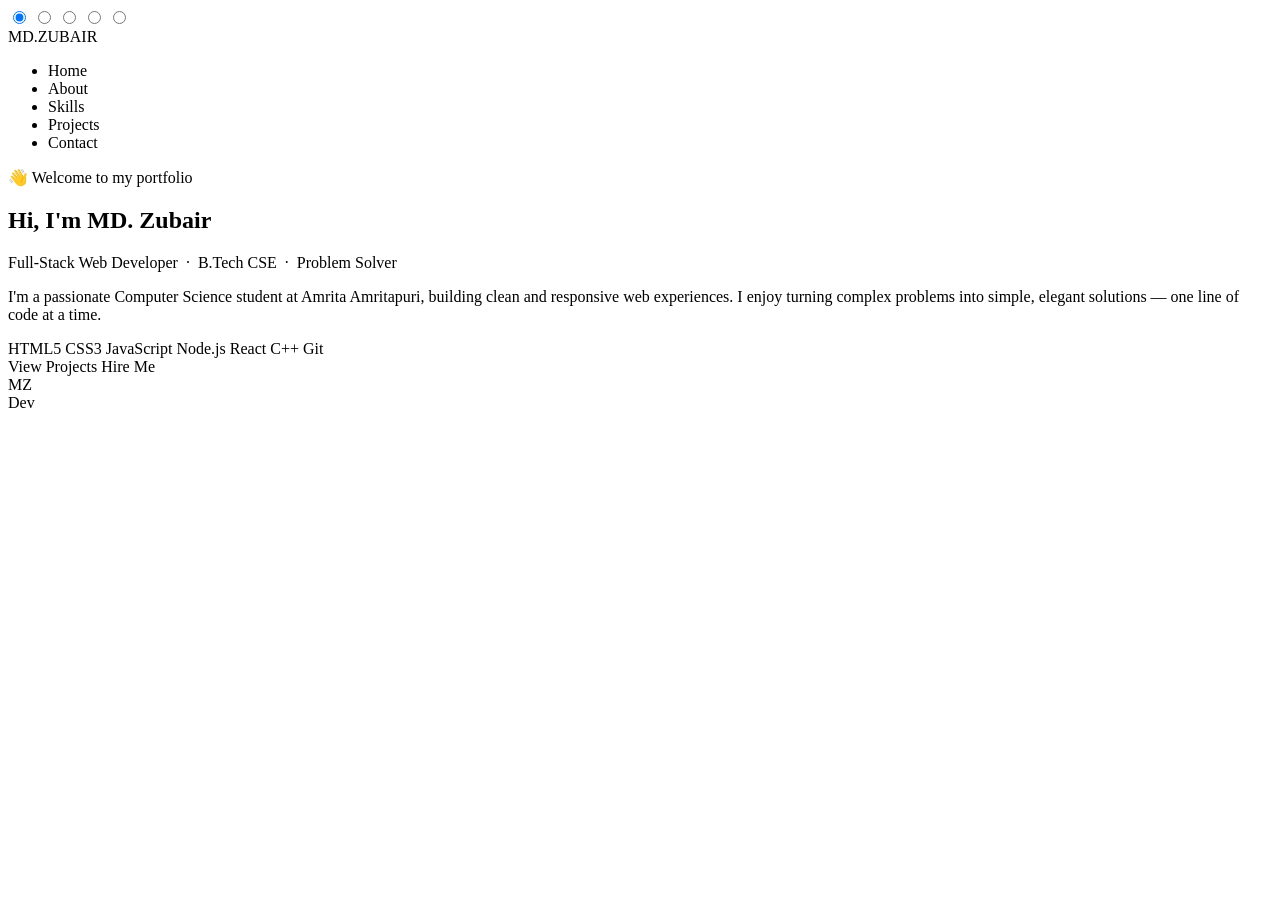
==== index.html @ b35024ba "Add files via upload" ====
<!DOCTYPE html>
<html lang="en">
<head>
<meta charset="UTF-8">
<meta name="viewport" content="width=device-width, initial-scale=1.0">
<title>Portfolio — MD. Zubair</title>
<link href="https://fonts.googleapis.com/css2?family=Montserrat:wght@300;700&display=swap" rel="stylesheet">
<link rel="stylesheet" href="style.css">
</head>
<body>

<input type="radio" name="nav" id="s1" checked>
<input type="radio" name="nav" id="s2">
<input type="radio" name="nav" id="s3">
<input type="radio" name="nav" id="s4">
<input type="radio" name="nav" id="s5">

<!-- NAVBAR -->
<nav class="navbar">
  <div class="logo">MD.<span>ZUBAIR</span></div>
  <ul class="menu">
    <li><label for="s1">Home</label></li>
    <li><label for="s2">About</label></li>
    <li><label for="s3">Skills</label></li>
    <li><label for="s4">Projects</label></li>
    <li><label for="s5">Contact</label></li>
  </ul>
</nav>

<!-- HOME -->
<section id="home" class="slide">
  <div class="left">
    <p class="tag">👋 Welcome to my portfolio</p>
    <h1>Hi, I'm <span>MD. Zubair</span></h1>
    <p class="role">Full-Stack Web Developer &nbsp;·&nbsp; B.Tech CSE &nbsp;·&nbsp; Problem Solver</p>
    <p class="bio">
      I'm a passionate Computer Science student at Amrita Amritapuri, building clean and responsive
      web experiences. I enjoy turning complex problems into simple, elegant solutions — one line of
      code at a time.
    </p>
    <div class="chips">
      <span class="chip">HTML5</span>
      <span class="chip">CSS3</span>
      <span class="chip">JavaScript</span>
      <span class="chip">Node.js</span>
      <span class="chip">React</span>
      <span class="chip">C++</span>
      <span class="chip">Git</span>
    </div>
    <div class="cta">
      <label for="s4" class="btn-a">View Projects</label>
      <label for="s5" class="btn-b">Hire Me</label>
    </div>
  </div>
  <div class="right" style="align-items:center;">
    <div class="img-wrap">
      <div class="ring">
        <div class="ring-inner">
          <div class="profile-logo">
            <div class="initials">MZ</div>
            <div class="title-tag">Dev</div>
            <div class="dot-row">
              <div class="dot"></div>
              <div class="dot"></div>
              <div class="dot"></div>
            </div>
          </div>
        </div>
      </div>
    </div>
  </div>
</section>
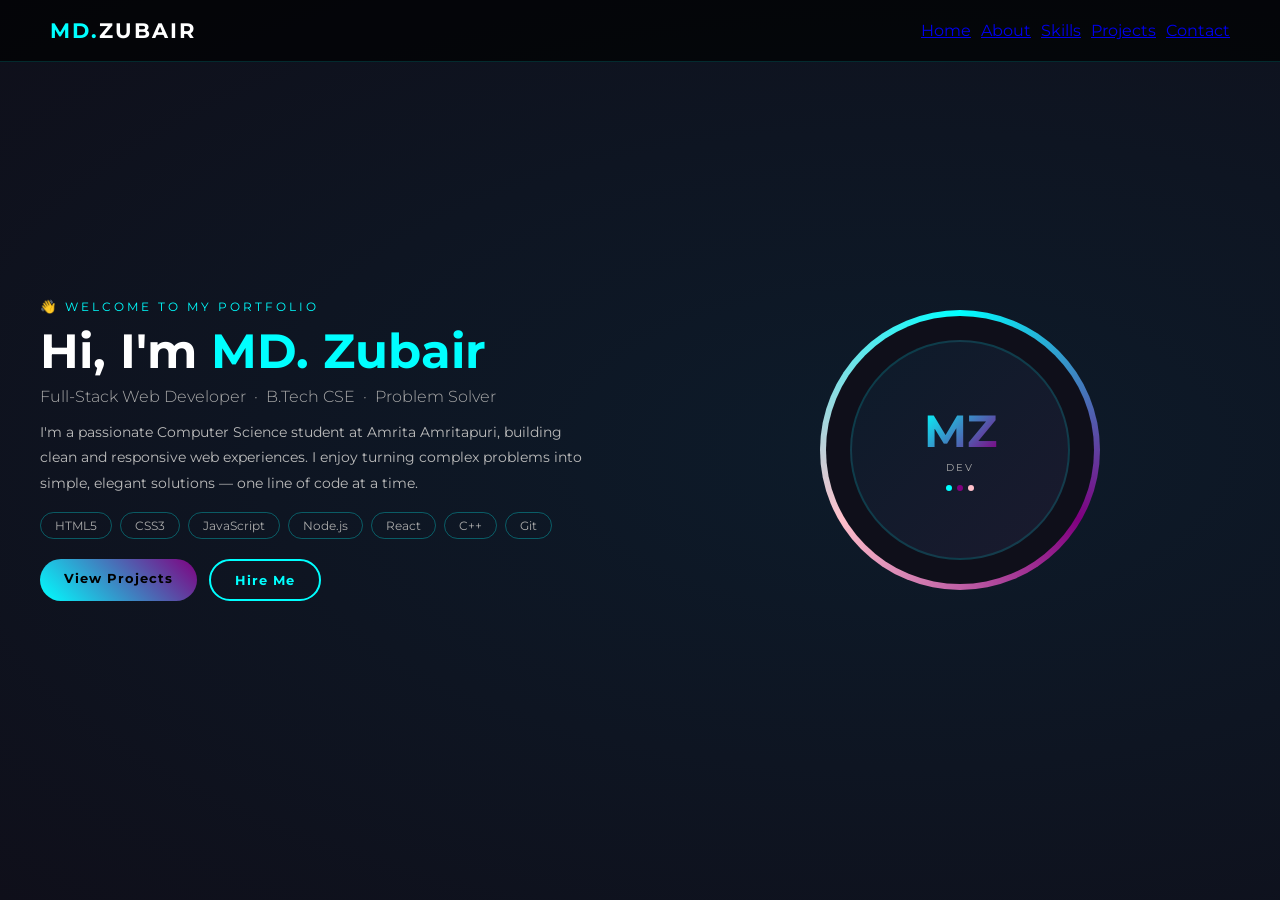
==== commit 785464b6: "index.html" ====
--- a/index.html
+++ b/index.html
@@ -19,11 +19,11 @@
 <nav class="navbar">
   <div class="logo">MD.<span>ZUBAIR</span></div>
   <ul class="menu">
-    <li><label for="s1">Home</label></li>
-    <li><label for="s2">About</label></li>
-    <li><label for="s3">Skills</label></li>
-    <li><label for="s4">Projects</label></li>
-    <li><label for="s5">Contact</label></li>
+    <li><a href="index.html">Home</a></li>
+    <li><a href="about.html">About</a></li>
+    <li><a href="skills.html">Skills</a></li>
+    <li><a href="projects.html">Projects</a></li>
+    <li><a href="contact.html">Contact</a></li>
   </ul>
 </nav>
 
@@ -69,4 +69,4 @@
       </div>
     </div>
   </div>
-</section>+</section>
--- a/style.css
+++ b/style.css
@@ -0,0 +1,290 @@
+* { margin:0; padding:0; box-sizing:border-box; }
+body { background:#0f0f1a; font-family:'Montserrat',sans-serif; color:white; overflow:hidden; height:100vh; }
+ 
+input[type="radio"] { display:none; }
+ 
+/* ── PAGE LOAD FADE-IN ─────────────────────────────────── */
+body {
+  animation: pageFadeIn 1s ease forwards;
+}
+@keyframes pageFadeIn {
+  from { opacity:0; transform:translateY(20px); }
+  to   { opacity:1; transform:translateY(0); }
+}
+ 
+/* ── NAVBAR ────────────────────────────────────────────── */
+.navbar {
+  position:fixed; top:0; width:100%;
+  display:flex; justify-content:space-between; align-items:center;
+  padding:18px 50px;
+  background:rgba(0,0,0,0.7);
+  border-bottom:1px solid rgba(0,255,255,0.15);
+  z-index:1000;
+}
+.logo { color:aqua; font-size:1.3em; font-weight:700; letter-spacing:2px; }
+.logo span { color:white; }
+.menu { display:flex; gap:10px; list-style:none; }
+.menu label {
+  cursor:pointer; padding:9px 18px;
+  font-size:0.85em; letter-spacing:1px;
+  border-radius:6px; position:relative;
+  transition:color 0.3s, transform 0.3s;
+}
+.menu label:hover {
+  color:#000;
+  background:linear-gradient(45deg,aqua,purple);
+  transform:translateY(-3px);
+}
+ 
+/* ── SLIDES ────────────────────────────────────────────── */
+.slide {
+  position:fixed; top:0; left:0;
+  width:100%; height:100vh;
+  display:flex; align-items:center;
+  opacity:0; pointer-events:none;
+  transition:opacity 0.6s ease;
+  overflow-y:auto;
+}
+#s1:checked ~ #home,
+#s2:checked ~ #about,
+#s3:checked ~ #skills,
+#s4:checked ~ #projects,
+#s5:checked ~ #contact {
+  opacity:1; pointer-events:all; z-index:5;
+}
+ 
+/* ── SLIDE PANEL TRANSITIONS ───────────────────────────── */
+.left, .right {
+  width:50%; height:100%;
+  display:flex; flex-direction:column;
+  justify-content:center; padding:40px;
+  transition:transform 0.7s ease, opacity 0.7s ease;
+  opacity:0;
+}
+.slide .left  { transform:translateX(-60px); }
+.slide .right { transform:translateX(60px); }
+ 
+#s1:checked ~ #home .left,
+#s1:checked ~ #home .right,
+#s2:checked ~ #about .left,
+#s2:checked ~ #about .right,
+#s3:checked ~ #skills .left,
+#s3:checked ~ #skills .right {
+  transform:translateX(0);
+  opacity:1;
+}
+ 
+/* ── HOME ──────────────────────────────────────────────── */
+#home { background:radial-gradient(ellipse at 70% 50%, #0d1b2a, #0f0f1a); }
+.tag { font-size:0.78em; color:aqua; letter-spacing:3px; text-transform:uppercase; margin-bottom:10px; }
+#home .left h1 { font-size:3em; line-height:1.15; }
+#home .left h1 span { color:aqua; }
+.role { color:#aaa; font-weight:300; font-size:1em; margin-top:8px; }
+.bio  { color:#bbb; font-size:0.88em; line-height:1.8; margin-top:14px; }
+ 
+.chips { display:flex; flex-wrap:wrap; gap:8px; margin-top:16px; }
+.chip {
+  padding:5px 14px; border-radius:20px; font-size:0.75em;
+  border:1px solid rgba(0,255,255,0.3); color:#aaa; transition:0.3s;
+}
+.chip:hover { border-color:aqua; color:aqua; }
+ 
+.cta { display:flex; gap:12px; margin-top:20px; flex-wrap:wrap; }
+.btn-a {
+  padding:11px 24px; background:linear-gradient(45deg,aqua,purple);
+  color:#000; font-weight:700; border-radius:30px;
+  font-size:0.82em; letter-spacing:1px; cursor:pointer;
+  border:none; transition:0.3s; display:inline-block;
+}
+.btn-a:hover { transform:translateY(-2px); box-shadow:0 6px 20px rgba(0,255,255,0.35); }
+.btn-b {
+  padding:11px 24px; background:transparent;
+  color:aqua; border:2px solid aqua; border-radius:30px;
+  font-size:0.82em; font-weight:700; letter-spacing:1px;
+  cursor:pointer; transition:0.3s; display:inline-block;
+}
+.btn-b:hover { background:aqua; color:#000; transform:translateY(-2px); }
+ 
+/* ── PROFILE LOGO (replaces photo) ────────────────────── */
+.img-wrap { position:relative; display:flex; justify-content:center; align-items:center; }
+.ring {
+  width:280px; height:280px; border-radius:50%;
+  background:conic-gradient(aqua,purple,pink,aqua);
+  display:flex; justify-content:center; align-items:center;
+  animation:spin 5s linear infinite;
+}
+.ring-inner {
+  width:268px; height:268px; border-radius:50%;
+  background:#0f0f1a;
+  display:flex; justify-content:center; align-items:center;
+  animation:spin 5s linear infinite reverse;
+}
+.profile-logo {
+  width:220px; height:220px; border-radius:50%;
+  background:linear-gradient(135deg, #0d1b2a 0%, #1a1a2e 100%);
+  display:flex; flex-direction:column;
+  justify-content:center; align-items:center;
+  gap:8px;
+  animation:bob 3s ease-in-out infinite;
+  border:2px solid rgba(0,255,255,0.15);
+}
+.profile-logo .initials {
+  font-size:2.8em; font-weight:700;
+  background:linear-gradient(135deg, aqua, purple);
+  -webkit-background-clip:text; -webkit-text-fill-color:transparent;
+  background-clip:text; line-height:1;
+}
+.profile-logo .title-tag {
+  font-size:0.62em; color:#aaa; letter-spacing:2px;
+  text-transform:uppercase;
+}
+.profile-logo .dot-row {
+  display:flex; gap:5px; margin-top:4px;
+}
+.profile-logo .dot {
+  width:6px; height:6px; border-radius:50%;
+}
+.profile-logo .dot:nth-child(1) { background:aqua; }
+.profile-logo .dot:nth-child(2) { background:purple; }
+.profile-logo .dot:nth-child(3) { background:pink; }
+ 
+/* ── ANIMATIONS ────────────────────────────────────────── */
+@keyframes spin { to { transform:rotate(360deg); } }
+@keyframes bob  { 0%,100%{transform:translateY(0);} 50%{transform:translateY(-12px);} }
+ 
+/* ── ABOUT ─────────────────────────────────────────────── */
+#about { background:radial-gradient(ellipse at 20% 80%, #0d1b2a, #0f0f1a); }
+.about-left { gap:14px; overflow-y:auto; padding-top:80px; }
+.about-left h1 { font-size:2.6em; color:aqua; }
+.about-intro { font-size:0.88em; color:#bbb; line-height:1.8; }
+.cards { display:flex; flex-direction:column; gap:10px; margin-top:6px; }
+.card {
+  display:flex; align-items:flex-start; gap:12px;
+  background:rgba(0,255,255,0.04);
+  border:1px solid rgba(0,255,255,0.15);
+  border-radius:10px; padding:12px 14px; transition:0.3s;
+}
+.card:hover { background:rgba(0,255,255,0.1); border-color:aqua; }
+.card-icon { font-size:1.3em; flex-shrink:0; }
+.card-body h4 { font-size:0.78em; color:aqua; letter-spacing:1px; text-transform:uppercase; }
+.card-body p  { font-size:0.85em; color:#ccc; margin-top:2px; line-height:1.5; }
+ 
+.about-right { gap:20px; overflow-y:auto; padding-top:80px; justify-content:center; }
+.about-right h1 { font-size:2.2em; color:aqua; }
+.about-right .sub { font-size:0.82em; color:#777; margin-top:-10px; }
+.hobbies { display:flex; gap:18px; flex-wrap:wrap; justify-content:center; }
+.hob { display:flex; flex-direction:column; align-items:center; gap:8px; width:140px; text-align:center; }
+.hob img { width:130px; height:130px; object-fit:cover; border-radius:12px; border:2px solid aqua; animation:bob 3s ease-in-out infinite; }
+.hob h3 { font-size:0.85em; color:aqua; }
+.hob p  { font-size:0.75em; color:#aaa; line-height:1.4; }
+ 
+/* ── SKILLS ────────────────────────────────────────────── */
+#skills { background:#0f0f1a; }
+.skills-left { justify-content:center; gap:8px; overflow-y:auto; padding-top:80px; }
+.skills-left h1 { font-size:2.6em; color:aqua; margin-bottom:10px; }
+.bar-label { font-size:0.82em; color:#bbb; margin-bottom:4px; }
+.track { background:#1a1a2e; height:18px; border-radius:9px; overflow:hidden; margin-bottom:14px; }
+.fill {
+  height:100%; width:0;
+  background:linear-gradient(90deg,aqua,purple);
+  border-radius:9px; line-height:18px;
+  text-align:right; padding-right:8px;
+  font-size:11px; color:#000; font-weight:700;
+  transition:width 1.8s ease;
+}
+#s3:checked ~ #skills .fill[data-w="90"] { width:90%; }
+#s3:checked ~ #skills .fill[data-w="82"] { width:82%; }
+#s3:checked ~ #skills .fill[data-w="78"] { width:78%; }
+#s3:checked ~ #skills .fill[data-w="72"] { width:72%; }
+#s3:checked ~ #skills .fill[data-w="70"] { width:70%; }
+ 
+.skills-right { justify-content:center; align-items:center; gap:16px; flex-wrap:wrap; padding-top:80px; }
+.sk-card {
+  width:120px; height:120px; border-radius:12px;
+  background:#1a1a2e; border:1px solid rgba(0,255,255,0.2);
+  display:flex; flex-direction:column; justify-content:center;
+  align-items:center; gap:6px; transition:0.3s; cursor:default;
+}
+.sk-card:hover { border-color:aqua; background:rgba(0,255,255,0.08); transform:translateY(-6px); }
+.sk-card span { font-size:2em; }
+.sk-card p { font-size:0.72em; color:#aaa; }
+ 
+/* ── PROJECTS ──────────────────────────────────────────── */
+#projects {
+  flex-direction:column; justify-content:flex-start;
+  align-items:center; padding:90px 30px 40px; overflow-y:auto;
+}
+.proj-wrap { width:100%; max-width:1100px; }
+.proj-wrap h1 { font-size:2.2em; color:aqua; margin-bottom:16px; text-align:center; }
+.proj-row { display:flex; flex-wrap:wrap; justify-content:center; gap:18px; margin-bottom:30px; }
+.flip { width:200px; height:130px; perspective:900px; cursor:pointer; }
+.flip-in { width:100%; height:100%; position:relative; transform-style:preserve-3d; transition:transform 0.7s ease; }
+.flip:hover .flip-in { transform:rotateY(180deg); }
+.f-front, .f-back {
+  position:absolute; width:100%; height:100%;
+  backface-visibility:hidden; border-radius:8px;
+  display:flex; flex-direction:column;
+  justify-content:center; align-items:center;
+  padding:12px; text-align:center;
+}
+.f-front { background:#1a1a2e; border:2px solid aqua; }
+.f-front em { font-size:1.8em; font-style:normal; margin-bottom:6px; }
+.f-front strong { font-size:0.88em; color:aqua; }
+.f-back { background:linear-gradient(135deg,aqua,purple); transform:rotateY(180deg); color:#000; }
+.f-back b { font-size:0.9em; margin-bottom:4px; }
+.f-back small { font-size:0.72em; line-height:1.4; }
+ 
+/* ── CONTACT ───────────────────────────────────────────── */
+#contact {
+  flex-direction:column; justify-content:flex-start;
+  align-items:center; padding:90px 30px 40px; overflow-y:auto;
+  background:radial-gradient(ellipse at 30% 70%, #0d1b2a, #0f0f1a);
+}
+.contact-wrap { display:flex; gap:40px; width:100%; max-width:1050px; flex-wrap:wrap; justify-content:center; }
+.c-info { flex:1; min-width:240px; display:flex; flex-direction:column; gap:18px; }
+.c-info h1 { font-size:2.4em; color:aqua; line-height:1.2; }
+.c-info > p { font-size:0.85em; color:#bbb; line-height:1.7; }
+.c-row { display:flex; align-items:center; gap:12px; }
+.c-icon { width:40px; height:40px; border-radius:50%; background:linear-gradient(45deg,aqua,purple); display:flex; justify-content:center; align-items:center; font-size:1em; flex-shrink:0; }
+.c-text h4 { font-size:0.75em; color:aqua; letter-spacing:1px; text-transform:uppercase; }
+.c-text p  { font-size:0.85em; color:#ccc; }
+.socials { display:flex; gap:8px; flex-wrap:wrap; }
+.s-btn { padding:7px 16px; border:1px solid aqua; border-radius:20px; color:aqua; font-size:0.75em; background:transparent; cursor:pointer; transition:0.3s; text-decoration:none; }
+.s-btn:hover { background:aqua; color:#000; }
+ 
+.c-form { flex:1.4; min-width:280px; }
+.form-box { background:rgba(255,255,255,0.03); border:1px solid rgba(0,255,255,0.2); border-radius:14px; padding:30px; }
+.form-box h2 { font-size:1.3em; color:white; margin-bottom:20px; }
+.form-box h2 span { color:aqua; }
+.row2 { display:flex; gap:12px; }
+.fg { display:flex; flex-direction:column; gap:5px; margin-bottom:14px; flex:1; }
+.fg label { font-size:0.72em; color:#999; letter-spacing:1px; text-transform:uppercase; }
+.fg input, .fg textarea, .fg select {
+  background:rgba(255,255,255,0.04);
+  border:1px solid rgba(0,255,255,0.2);
+  border-radius:7px; padding:10px 13px;
+  color:white; font-family:'Montserrat',sans-serif;
+  font-size:0.88em; outline:none; transition:0.3s;
+}
+.fg input:focus, .fg textarea:focus, .fg select:focus {
+  border-color:aqua; box-shadow:0 0 0 3px rgba(0,255,255,0.08);
+}
+.fg select option { background:#1a1a2e; }
+.fg textarea { resize:vertical; min-height:95px; }
+ 
+.f-btns { display:flex; gap:10px; flex-wrap:wrap; margin-top:4px; }
+input[type="checkbox"]#sent { display:none; }
+.sub-lbl {
+  flex:1; padding:12px; background:linear-gradient(45deg,aqua,purple);
+  color:#000; font-weight:700; border-radius:9px;
+  text-align:center; font-size:0.9em; cursor:pointer;
+  letter-spacing:1px; transition:0.3s; display:block;
+}
+.sub-lbl:hover { transform:translateY(-2px); box-shadow:0 6px 20px rgba(0,255,255,0.3); }
+#sent:checked ~ .form-box .sub-lbl { background:linear-gradient(45deg,#00ff88,#00aaff); }
+#sent:checked ~ .form-box .sub-lbl::after { content:" ✅ Sent!"; }
+#sent:checked ~ .form-box .sub-lbl span { display:none; }
+.rst-lbl { padding:12px 18px; background:transparent; color:#aaa; border:1px solid #444; border-radius:9px; cursor:pointer; font-size:0.88em; transition:0.3s; }
+.rst-lbl:hover { border-color:tomato; color:tomato; }
+.exit-lbl { padding:12px 18px; background:transparent; color:#aaa; border:1px solid #444; border-radius:9px; cursor:pointer; font-size:0.88em; transition:0.3s; }
+.exit-lbl:hover { border-color:orange; color:orange; }
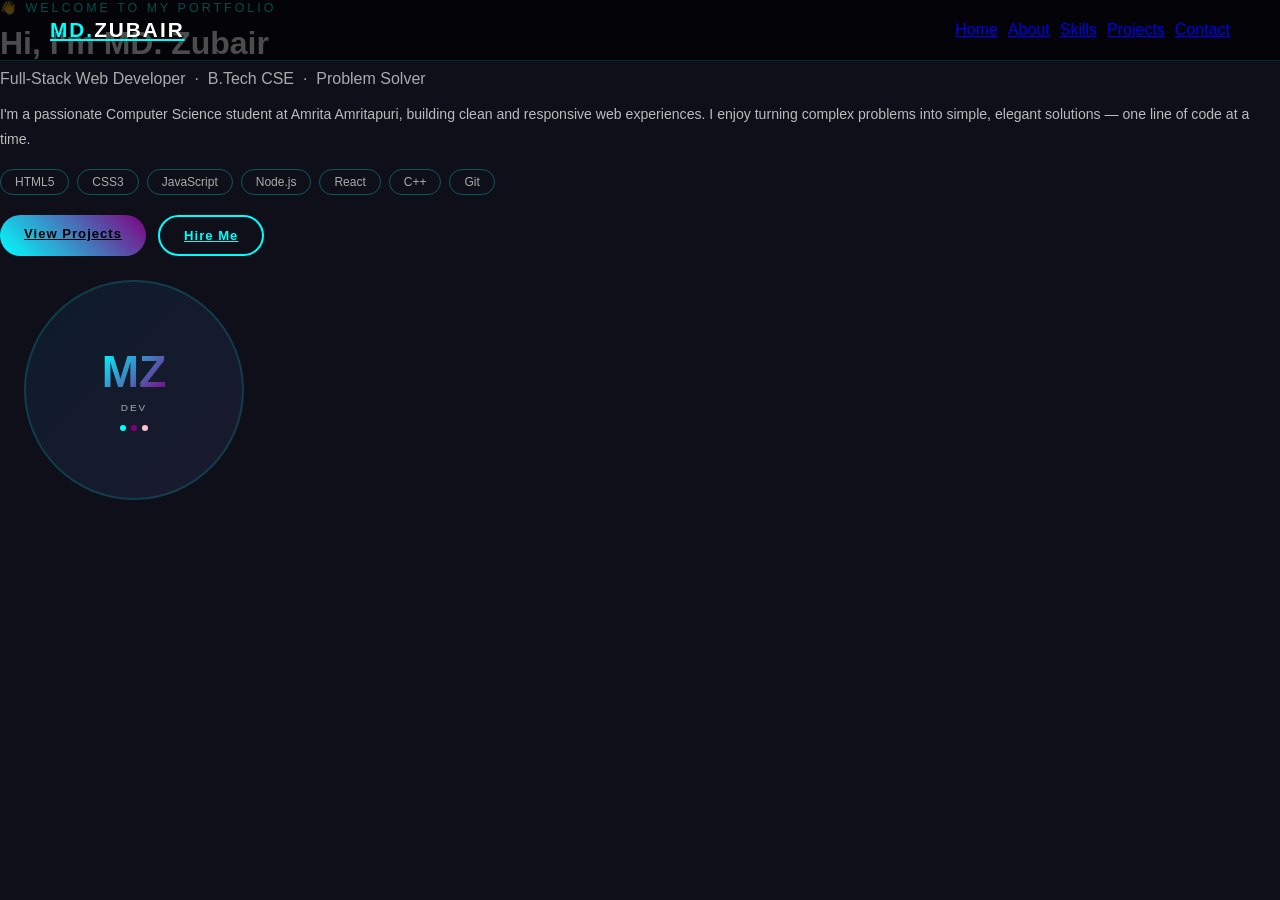
==== commit 6f9e31cd: "index.html" ====
--- a/index.html
+++ b/index.html
@@ -3,23 +3,15 @@
 <head>
 <meta charset="UTF-8">
 <meta name="viewport" content="width=device-width, initial-scale=1.0">
-<title>Portfolio — MD. Zubair</title>
-<link href="https://fonts.googleapis.com/css2?family=Montserrat:wght@300;700&display=swap" rel="stylesheet">
+<title>Home — MD. Zubair</title>
 <link rel="stylesheet" href="style.css">
 </head>
 <body>
 
-<input type="radio" name="nav" id="s1" checked>
-<input type="radio" name="nav" id="s2">
-<input type="radio" name="nav" id="s3">
-<input type="radio" name="nav" id="s4">
-<input type="radio" name="nav" id="s5">
-
-<!-- NAVBAR -->
 <nav class="navbar">
-  <div class="logo">MD.<span>ZUBAIR</span></div>
+  <a href="index.html" class="logo">MD.<span>ZUBAIR</span></a>
   <ul class="menu">
-    <li><a href="index.html">Home</a></li>
+    <li><a href="index.html" class="active">Home</a></li>
     <li><a href="about.html">About</a></li>
     <li><a href="skills.html">Skills</a></li>
     <li><a href="projects.html">Projects</a></li>
@@ -27,34 +19,34 @@
   </ul>
 </nav>
 
-<!-- HOME -->
-<section id="home" class="slide">
-  <div class="left">
-    <p class="tag">👋 Welcome to my portfolio</p>
-    <h1>Hi, I'm <span>MD. Zubair</span></h1>
-    <p class="role">Full-Stack Web Developer &nbsp;·&nbsp; B.Tech CSE &nbsp;·&nbsp; Problem Solver</p>
-    <p class="bio">
-      I'm a passionate Computer Science student at Amrita Amritapuri, building clean and responsive
-      web experiences. I enjoy turning complex problems into simple, elegant solutions — one line of
-      code at a time.
-    </p>
-    <div class="chips">
-      <span class="chip">HTML5</span>
-      <span class="chip">CSS3</span>
-      <span class="chip">JavaScript</span>
-      <span class="chip">Node.js</span>
-      <span class="chip">React</span>
-      <span class="chip">C++</span>
-      <span class="chip">Git</span>
+<div class="page">
+  <div class="home-wrap">
+    <div class="home-left fade-in">
+      <p class="tag">👋 Welcome to my portfolio</p>
+      <h1>Hi, I'm <span>MD. Zubair</span></h1>
+      <p class="role">Full-Stack Web Developer &nbsp;·&nbsp; B.Tech CSE &nbsp;·&nbsp; Problem Solver</p>
+      <p class="bio">
+        I'm a passionate Computer Science student at Amrita Amritapuri, building clean and responsive
+        web experiences. I enjoy turning complex problems into simple, elegant solutions — one line of
+        code at a time.
+      </p>
+      <div class="chips">
+        <span class="chip">HTML5</span>
+        <span class="chip">CSS3</span>
+        <span class="chip">JavaScript</span>
+        <span class="chip">Node.js</span>
+        <span class="chip">React</span>
+        <span class="chip">C++</span>
+        <span class="chip">Git</span>
+      </div>
+      <div class="cta">
+        <a href="projects.html" class="btn-a">View Projects</a>
+        <a href="contact.html" class="btn-b">Hire Me</a>
+      </div>
     </div>
-    <div class="cta">
-      <label for="s4" class="btn-a">View Projects</label>
-      <label for="s5" class="btn-b">Hire Me</label>
-    </div>
-  </div>
-  <div class="right" style="align-items:center;">
-    <div class="img-wrap">
-      <div class="ring">
+
+    <div class="home-right fade-in">
+      <div class="ring-outer">
         <div class="ring-inner">
           <div class="profile-logo">
             <div class="initials">MZ</div>
@@ -69,4 +61,8 @@
       </div>
     </div>
   </div>
+</div>
+
+</body>
+</html>
 </section>
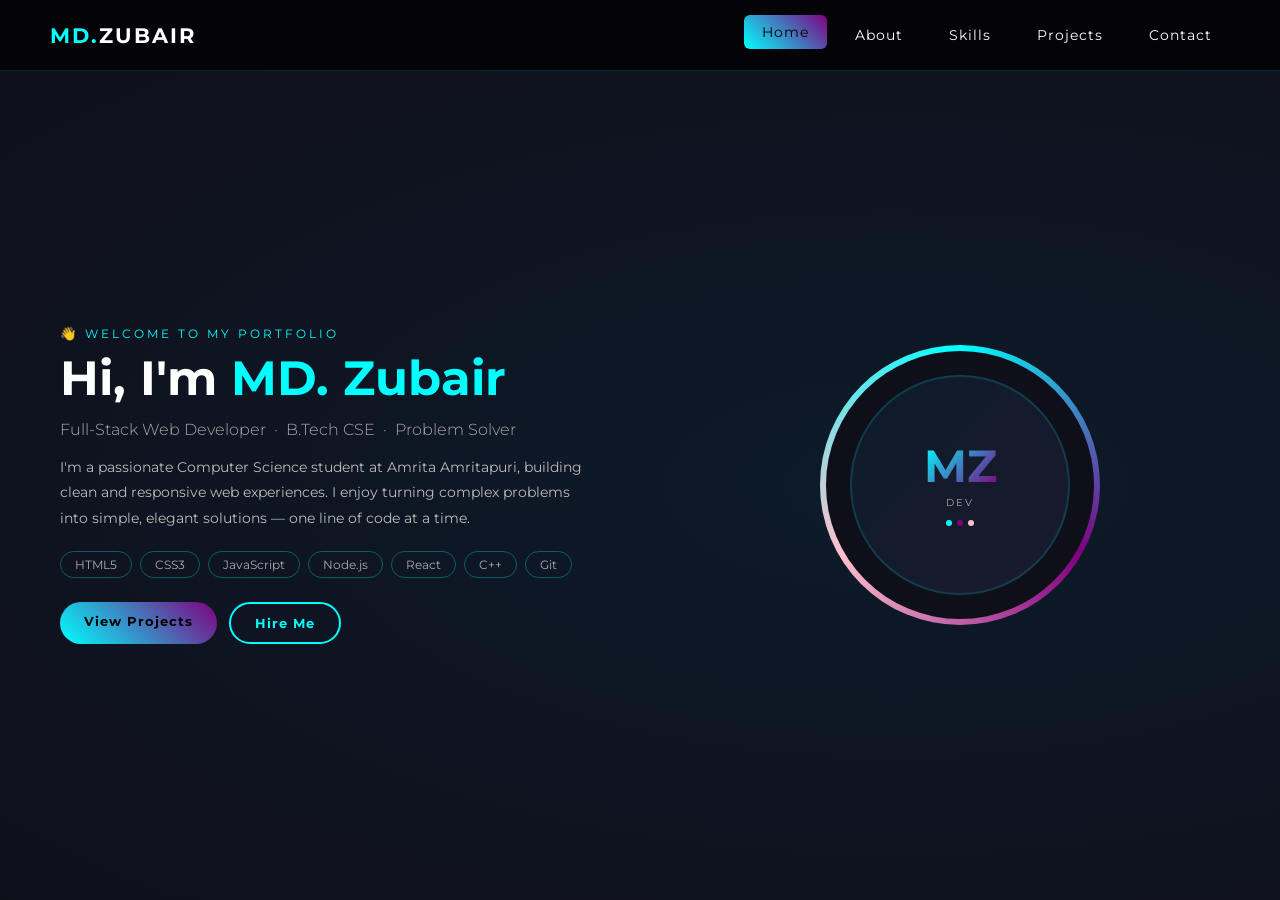
==== commit d4677b22: "index.html" ====
--- a/index.html
+++ b/index.html
@@ -4,6 +4,7 @@
 <meta charset="UTF-8">
 <meta name="viewport" content="width=device-width, initial-scale=1.0">
 <title>Home — MD. Zubair</title>
+<link href="https://fonts.googleapis.com/css2?family=Montserrat:wght@300;700&display=swap" rel="stylesheet">
 <link rel="stylesheet" href="style.css">
 </head>
 <body>
@@ -21,7 +22,8 @@
 
 <div class="page">
   <div class="home-wrap">
-    <div class="home-left fade-in">
+
+    <div class="home-left">
       <p class="tag">👋 Welcome to my portfolio</p>
       <h1>Hi, I'm <span>MD. Zubair</span></h1>
       <p class="role">Full-Stack Web Developer &nbsp;·&nbsp; B.Tech CSE &nbsp;·&nbsp; Problem Solver</p>
@@ -45,24 +47,29 @@
       </div>
     </div>
 
-    <div class="home-right fade-in">
-      <div class="ring-outer">
-        <div class="ring-inner">
-          <div class="profile-logo">
-            <div class="initials">MZ</div>
-            <div class="title-tag">Dev</div>
-            <div class="dot-row">
-              <div class="dot"></div>
-              <div class="dot"></div>
-              <div class="dot"></div>
+    <div class="home-right">
+      <div class="img-wrap">
+        <div class="ring">
+          <div class="ring-inner">
+            <div class="profile-logo">
+              <div class="initials">MZ</div>
+              <div class="title-tag">Dev</div>
+              <div class="dot-row">
+                <div class="dot"></div>
+                <div class="dot"></div>
+                <div class="dot"></div>
+              </div>
             </div>
           </div>
         </div>
       </div>
     </div>
+
   </div>
 </div>
 
 </body>
 </html>
+</body>
+</html>
 </section>
--- a/style.css
+++ b/style.css
@@ -1,17 +1,20 @@
 * { margin:0; padding:0; box-sizing:border-box; }
-body { background:#0f0f1a; font-family:'Montserrat',sans-serif; color:white; overflow:hidden; height:100vh; }
- 
-input[type="radio"] { display:none; }
- 
-/* ── PAGE LOAD FADE-IN ─────────────────────────────────── */
+
+@import url('https://fonts.googleapis.com/css2?family=Montserrat:wght@300;400;700&display=swap');
+
 body {
-  animation: pageFadeIn 1s ease forwards;
-}
+  background:#0f0f1a;
+  font-family:'Montserrat',sans-serif;
+  color:white;
+  min-height:100vh;
+  animation: pageFadeIn 0.8s ease forwards;
+}
+
 @keyframes pageFadeIn {
   from { opacity:0; transform:translateY(20px); }
   to   { opacity:1; transform:translateY(0); }
 }
- 
+
 /* ── NAVBAR ────────────────────────────────────────────── */
 .navbar {
   position:fixed; top:0; width:100%;
@@ -21,91 +24,79 @@
   border-bottom:1px solid rgba(0,255,255,0.15);
   z-index:1000;
 }
-.logo { color:aqua; font-size:1.3em; font-weight:700; letter-spacing:2px; }
+.logo {
+  color:aqua; font-size:1.3em; font-weight:700;
+  letter-spacing:2px; text-decoration:none;
+}
 .logo span { color:white; }
+
 .menu { display:flex; gap:10px; list-style:none; }
-.menu label {
+.menu a {
   cursor:pointer; padding:9px 18px;
   font-size:0.85em; letter-spacing:1px;
-  border-radius:6px; position:relative;
-  transition:color 0.3s, transform 0.3s;
-}
-.menu label:hover {
+  border-radius:6px; color:white;
+  text-decoration:none;
+  transition:color 0.3s, transform 0.3s, background 0.3s;
+  display:block;
+}
+.menu a:hover, .menu a.active {
   color:#000;
   background:linear-gradient(45deg,aqua,purple);
   transform:translateY(-3px);
 }
- 
-/* ── SLIDES ────────────────────────────────────────────── */
-.slide {
-  position:fixed; top:0; left:0;
-  width:100%; height:100vh;
-  display:flex; align-items:center;
-  opacity:0; pointer-events:none;
-  transition:opacity 0.6s ease;
-  overflow-y:auto;
-}
-#s1:checked ~ #home,
-#s2:checked ~ #about,
-#s3:checked ~ #skills,
-#s4:checked ~ #projects,
-#s5:checked ~ #contact {
-  opacity:1; pointer-events:all; z-index:5;
-}
- 
-/* ── SLIDE PANEL TRANSITIONS ───────────────────────────── */
-.left, .right {
-  width:50%; height:100%;
-  display:flex; flex-direction:column;
-  justify-content:center; padding:40px;
-  transition:transform 0.7s ease, opacity 0.7s ease;
-  opacity:0;
-}
-.slide .left  { transform:translateX(-60px); }
-.slide .right { transform:translateX(60px); }
- 
-#s1:checked ~ #home .left,
-#s1:checked ~ #home .right,
-#s2:checked ~ #about .left,
-#s2:checked ~ #about .right,
-#s3:checked ~ #skills .left,
-#s3:checked ~ #skills .right {
-  transform:translateX(0);
-  opacity:1;
-}
- 
+
+/* ── PAGE WRAPPER ──────────────────────────────────────── */
+.page {
+  min-height:100vh;
+  padding-top:70px;
+}
+
 /* ── HOME ──────────────────────────────────────────────── */
-#home { background:radial-gradient(ellipse at 70% 50%, #0d1b2a, #0f0f1a); }
-.tag { font-size:0.78em; color:aqua; letter-spacing:3px; text-transform:uppercase; margin-bottom:10px; }
-#home .left h1 { font-size:3em; line-height:1.15; }
-#home .left h1 span { color:aqua; }
+.home-wrap {
+  display:flex;
+  align-items:center;
+  min-height:calc(100vh - 70px);
+  background:radial-gradient(ellipse at 70% 50%, #0d1b2a, #0f0f1a);
+}
+.home-left {
+  width:50%; padding:40px 40px 40px 60px;
+  display:flex; flex-direction:column; gap:6px;
+}
+.home-right {
+  width:50%; display:flex;
+  justify-content:center; align-items:center;
+}
+
+.tag { font-size:0.78em; color:aqua; letter-spacing:3px; text-transform:uppercase; margin-bottom:4px; }
+.home-left h1 { font-size:3em; line-height:1.15; }
+.home-left h1 span { color:aqua; }
 .role { color:#aaa; font-weight:300; font-size:1em; margin-top:8px; }
-.bio  { color:#bbb; font-size:0.88em; line-height:1.8; margin-top:14px; }
- 
-.chips { display:flex; flex-wrap:wrap; gap:8px; margin-top:16px; }
+.bio  { color:#bbb; font-size:0.88em; line-height:1.8; margin-top:10px; }
+
+.chips { display:flex; flex-wrap:wrap; gap:8px; margin-top:14px; }
 .chip {
   padding:5px 14px; border-radius:20px; font-size:0.75em;
   border:1px solid rgba(0,255,255,0.3); color:#aaa; transition:0.3s;
 }
 .chip:hover { border-color:aqua; color:aqua; }
- 
-.cta { display:flex; gap:12px; margin-top:20px; flex-wrap:wrap; }
+
+.cta { display:flex; gap:12px; margin-top:18px; flex-wrap:wrap; }
 .btn-a {
   padding:11px 24px; background:linear-gradient(45deg,aqua,purple);
   color:#000; font-weight:700; border-radius:30px;
   font-size:0.82em; letter-spacing:1px; cursor:pointer;
-  border:none; transition:0.3s; display:inline-block;
+  text-decoration:none; transition:0.3s; display:inline-block;
 }
 .btn-a:hover { transform:translateY(-2px); box-shadow:0 6px 20px rgba(0,255,255,0.35); }
 .btn-b {
   padding:11px 24px; background:transparent;
   color:aqua; border:2px solid aqua; border-radius:30px;
   font-size:0.82em; font-weight:700; letter-spacing:1px;
-  cursor:pointer; transition:0.3s; display:inline-block;
+  cursor:pointer; transition:0.3s; text-decoration:none; display:inline-block;
 }
 .btn-b:hover { background:aqua; color:#000; transform:translateY(-2px); }
- 
-/* ── PROFILE LOGO (replaces photo) ────────────────────── */
+
+/* ── PROFILE RING ──────────────────────────────────────── */
 .img-wrap { position:relative; display:flex; justify-content:center; align-items:center; }
 .ring {
   width:280px; height:280px; border-radius:50%;
@@ -121,43 +112,50 @@
 }
 .profile-logo {
   width:220px; height:220px; border-radius:50%;
-  background:linear-gradient(135deg, #0d1b2a 0%, #1a1a2e 100%);
+  background:linear-gradient(135deg,#0d1b2a 0%,#1a1a2e 100%);
   display:flex; flex-direction:column;
-  justify-content:center; align-items:center;
-  gap:8px;
+  justify-content:center; align-items:center; gap:8px;
   animation:bob 3s ease-in-out infinite;
   border:2px solid rgba(0,255,255,0.15);
 }
 .profile-logo .initials {
   font-size:2.8em; font-weight:700;
-  background:linear-gradient(135deg, aqua, purple);
+  background:linear-gradient(135deg,aqua,purple);
   -webkit-background-clip:text; -webkit-text-fill-color:transparent;
   background-clip:text; line-height:1;
 }
 .profile-logo .title-tag {
-  font-size:0.62em; color:#aaa; letter-spacing:2px;
-  text-transform:uppercase;
-}
-.profile-logo .dot-row {
-  display:flex; gap:5px; margin-top:4px;
-}
-.profile-logo .dot {
-  width:6px; height:6px; border-radius:50%;
-}
+  font-size:0.62em; color:#aaa; letter-spacing:2px; text-transform:uppercase;
+}
+.profile-logo .dot-row { display:flex; gap:5px; margin-top:4px; }
+.profile-logo .dot { width:6px; height:6px; border-radius:50%; }
 .profile-logo .dot:nth-child(1) { background:aqua; }
 .profile-logo .dot:nth-child(2) { background:purple; }
 .profile-logo .dot:nth-child(3) { background:pink; }
- 
-/* ── ANIMATIONS ────────────────────────────────────────── */
+
 @keyframes spin { to { transform:rotate(360deg); } }
 @keyframes bob  { 0%,100%{transform:translateY(0);} 50%{transform:translateY(-12px);} }
- 
+
 /* ── ABOUT ─────────────────────────────────────────────── */
-#about { background:radial-gradient(ellipse at 20% 80%, #0d1b2a, #0f0f1a); }
-.about-left { gap:14px; overflow-y:auto; padding-top:80px; }
+.about-wrap {
+  display:flex;
+  min-height:calc(100vh - 70px);
+  background:radial-gradient(ellipse at 20% 80%, #0d1b2a, #0f0f1a);
+}
+.about-left {
+  width:50%; padding:50px 40px 40px 60px;
+  display:flex; flex-direction:column; gap:14px;
+  overflow-y:auto;
+}
+.about-right {
+  width:50%; padding:50px 40px;
+  display:flex; flex-direction:column; gap:20px;
+  overflow-y:auto; justify-content:center;
+}
+
 .about-left h1 { font-size:2.6em; color:aqua; }
 .about-intro { font-size:0.88em; color:#bbb; line-height:1.8; }
-.cards { display:flex; flex-direction:column; gap:10px; margin-top:6px; }
+.cards { display:flex; flex-direction:column; gap:10px; }
 .card {
   display:flex; align-items:flex-start; gap:12px;
   background:rgba(0,255,255,0.04);
@@ -168,37 +166,43 @@
 .card-icon { font-size:1.3em; flex-shrink:0; }
 .card-body h4 { font-size:0.78em; color:aqua; letter-spacing:1px; text-transform:uppercase; }
 .card-body p  { font-size:0.85em; color:#ccc; margin-top:2px; line-height:1.5; }
- 
-.about-right { gap:20px; overflow-y:auto; padding-top:80px; justify-content:center; }
+
 .about-right h1 { font-size:2.2em; color:aqua; }
-.about-right .sub { font-size:0.82em; color:#777; margin-top:-10px; }
+.about-right .sub { font-size:0.82em; color:#777; }
 .hobbies { display:flex; gap:18px; flex-wrap:wrap; justify-content:center; }
 .hob { display:flex; flex-direction:column; align-items:center; gap:8px; width:140px; text-align:center; }
 .hob img { width:130px; height:130px; object-fit:cover; border-radius:12px; border:2px solid aqua; animation:bob 3s ease-in-out infinite; }
 .hob h3 { font-size:0.85em; color:aqua; }
 .hob p  { font-size:0.75em; color:#aaa; line-height:1.4; }
- 
+
 /* ── SKILLS ────────────────────────────────────────────── */
-#skills { background:#0f0f1a; }
-.skills-left { justify-content:center; gap:8px; overflow-y:auto; padding-top:80px; }
+.skills-wrap {
+  display:flex;
+  min-height:calc(100vh - 70px);
+  background:#0f0f1a;
+}
+.skills-left {
+  width:50%; padding:50px 40px 40px 60px;
+  display:flex; flex-direction:column; gap:8px;
+  justify-content:center;
+}
+.skills-right {
+  width:50%; padding:50px 40px;
+  display:flex; flex-wrap:wrap;
+  align-content:center; justify-content:center; gap:16px;
+}
+
 .skills-left h1 { font-size:2.6em; color:aqua; margin-bottom:10px; }
 .bar-label { font-size:0.82em; color:#bbb; margin-bottom:4px; }
 .track { background:#1a1a2e; height:18px; border-radius:9px; overflow:hidden; margin-bottom:14px; }
 .fill {
-  height:100%; width:0;
+  height:100%;
   background:linear-gradient(90deg,aqua,purple);
   border-radius:9px; line-height:18px;
   text-align:right; padding-right:8px;
   font-size:11px; color:#000; font-weight:700;
-  transition:width 1.8s ease;
-}
-#s3:checked ~ #skills .fill[data-w="90"] { width:90%; }
-#s3:checked ~ #skills .fill[data-w="82"] { width:82%; }
-#s3:checked ~ #skills .fill[data-w="78"] { width:78%; }
-#s3:checked ~ #skills .fill[data-w="72"] { width:72%; }
-#s3:checked ~ #skills .fill[data-w="70"] { width:70%; }
- 
-.skills-right { justify-content:center; align-items:center; gap:16px; flex-wrap:wrap; padding-top:80px; }
+}
+
 .sk-card {
   width:120px; height:120px; border-radius:12px;
   background:#1a1a2e; border:1px solid rgba(0,255,255,0.2);
@@ -208,15 +212,18 @@
 .sk-card:hover { border-color:aqua; background:rgba(0,255,255,0.08); transform:translateY(-6px); }
 .sk-card span { font-size:2em; }
 .sk-card p { font-size:0.72em; color:#aaa; }
- 
+
 /* ── PROJECTS ──────────────────────────────────────────── */
-#projects {
-  flex-direction:column; justify-content:flex-start;
-  align-items:center; padding:90px 30px 40px; overflow-y:auto;
+.projects-wrap {
+  min-height:calc(100vh - 70px);
+  display:flex; flex-direction:column;
+  align-items:center; padding:50px 30px 40px;
+  background:#0f0f1a;
 }
 .proj-wrap { width:100%; max-width:1100px; }
 .proj-wrap h1 { font-size:2.2em; color:aqua; margin-bottom:16px; text-align:center; }
 .proj-row { display:flex; flex-wrap:wrap; justify-content:center; gap:18px; margin-bottom:30px; }
+
 .flip { width:200px; height:130px; perspective:900px; cursor:pointer; }
 .flip-in { width:100%; height:100%; position:relative; transform-style:preserve-3d; transition:transform 0.7s ease; }
 .flip:hover .flip-in { transform:rotateY(180deg); }
@@ -233,27 +240,45 @@
 .f-back { background:linear-gradient(135deg,aqua,purple); transform:rotateY(180deg); color:#000; }
 .f-back b { font-size:0.9em; margin-bottom:4px; }
 .f-back small { font-size:0.72em; line-height:1.4; }
- 
+.proj-link { text-decoration:none; color:inherit; }
+
 /* ── CONTACT ───────────────────────────────────────────── */
-#contact {
-  flex-direction:column; justify-content:flex-start;
-  align-items:center; padding:90px 30px 40px; overflow-y:auto;
+.contact-wrap-outer {
+  min-height:calc(100vh - 70px);
+  display:flex; flex-direction:column;
+  align-items:center; padding:50px 30px 40px;
   background:radial-gradient(ellipse at 30% 70%, #0d1b2a, #0f0f1a);
 }
-.contact-wrap { display:flex; gap:40px; width:100%; max-width:1050px; flex-wrap:wrap; justify-content:center; }
+.contact-wrap {
+  display:flex; gap:40px; width:100%;
+  max-width:1050px; flex-wrap:wrap; justify-content:center;
+}
 .c-info { flex:1; min-width:240px; display:flex; flex-direction:column; gap:18px; }
 .c-info h1 { font-size:2.4em; color:aqua; line-height:1.2; }
 .c-info > p { font-size:0.85em; color:#bbb; line-height:1.7; }
 .c-row { display:flex; align-items:center; gap:12px; }
-.c-icon { width:40px; height:40px; border-radius:50%; background:linear-gradient(45deg,aqua,purple); display:flex; justify-content:center; align-items:center; font-size:1em; flex-shrink:0; }
+.c-icon {
+  width:40px; height:40px; border-radius:50%;
+  background:linear-gradient(45deg,aqua,purple);
+  display:flex; justify-content:center; align-items:center;
+  font-size:1em; flex-shrink:0;
+}
 .c-text h4 { font-size:0.75em; color:aqua; letter-spacing:1px; text-transform:uppercase; }
 .c-text p  { font-size:0.85em; color:#ccc; }
 .socials { display:flex; gap:8px; flex-wrap:wrap; }
-.s-btn { padding:7px 16px; border:1px solid aqua; border-radius:20px; color:aqua; font-size:0.75em; background:transparent; cursor:pointer; transition:0.3s; text-decoration:none; }
+.s-btn {
+  padding:7px 16px; border:1px solid aqua; border-radius:20px;
+  color:aqua; font-size:0.75em; background:transparent;
+  cursor:pointer; transition:0.3s; text-decoration:none;
+}
 .s-btn:hover { background:aqua; color:#000; }
- 
+
 .c-form { flex:1.4; min-width:280px; }
-.form-box { background:rgba(255,255,255,0.03); border:1px solid rgba(0,255,255,0.2); border-radius:14px; padding:30px; }
+.form-box {
+  background:rgba(255,255,255,0.03);
+  border:1px solid rgba(0,255,255,0.2);
+  border-radius:14px; padding:30px;
+}
 .form-box h2 { font-size:1.3em; color:white; margin-bottom:20px; }
 .form-box h2 span { color:aqua; }
 .row2 { display:flex; gap:12px; }
@@ -264,27 +289,42 @@
   border:1px solid rgba(0,255,255,0.2);
   border-radius:7px; padding:10px 13px;
   color:white; font-family:'Montserrat',sans-serif;
-  font-size:0.88em; outline:none; transition:0.3s;
+  font-size:0.88em; outline:none; transition:0.3s; width:100%;
 }
 .fg input:focus, .fg textarea:focus, .fg select:focus {
   border-color:aqua; box-shadow:0 0 0 3px rgba(0,255,255,0.08);
 }
 .fg select option { background:#1a1a2e; }
 .fg textarea { resize:vertical; min-height:95px; }
- 
+
 .f-btns { display:flex; gap:10px; flex-wrap:wrap; margin-top:4px; }
-input[type="checkbox"]#sent { display:none; }
-.sub-lbl {
-  flex:1; padding:12px; background:linear-gradient(45deg,aqua,purple);
+.sub-btn {
+  flex:1; padding:12px;
+  background:linear-gradient(45deg,aqua,purple);
   color:#000; font-weight:700; border-radius:9px;
   text-align:center; font-size:0.9em; cursor:pointer;
-  letter-spacing:1px; transition:0.3s; display:block;
-}
-.sub-lbl:hover { transform:translateY(-2px); box-shadow:0 6px 20px rgba(0,255,255,0.3); }
-#sent:checked ~ .form-box .sub-lbl { background:linear-gradient(45deg,#00ff88,#00aaff); }
-#sent:checked ~ .form-box .sub-lbl::after { content:" ✅ Sent!"; }
-#sent:checked ~ .form-box .sub-lbl span { display:none; }
-.rst-lbl { padding:12px 18px; background:transparent; color:#aaa; border:1px solid #444; border-radius:9px; cursor:pointer; font-size:0.88em; transition:0.3s; }
+  letter-spacing:1px; transition:0.3s;
+  border:none; font-family:'Montserrat',sans-serif;
+}
+.sub-btn:hover { transform:translateY(-2px); box-shadow:0 6px 20px rgba(0,255,255,0.3); }
+.rst-btn {
+  padding:12px 18px; background:transparent; color:#aaa;
+  border:1px solid #444; border-radius:9px; cursor:pointer;
+  font-size:0.88em; transition:0.3s;
+  font-family:'Montserrat',sans-serif;
+}
+.rst-btn:hover { border-color:tomato; color:tomato; }
+
+/* ── RESPONSIVE ────────────────────────────────────────── */
+@media (max-width:900px) {
+  .home-wrap, .about-wrap, .skills-wrap { flex-direction:column; }
+  .home-left, .home-right,
+  .about-left, .about-right,
+  .skills-left, .skills-right { width:100%; padding:30px 20px; }
+  .home-right { display:none; }
+  .navbar { padding:14px 20px; }
+  .menu a { padding:7px 10px; font-size:0.75em; }
+}id #444; border-radius:9px; cursor:pointer; font-size:0.88em; transition:0.3s; }
 .rst-lbl:hover { border-color:tomato; color:tomato; }
 .exit-lbl { padding:12px 18px; background:transparent; color:#aaa; border:1px solid #444; border-radius:9px; cursor:pointer; font-size:0.88em; transition:0.3s; }
-.exit-lbl:hover { border-color:orange; color:orange; }+.exit-lbl:hover { border-color:orange; color:orange; }
